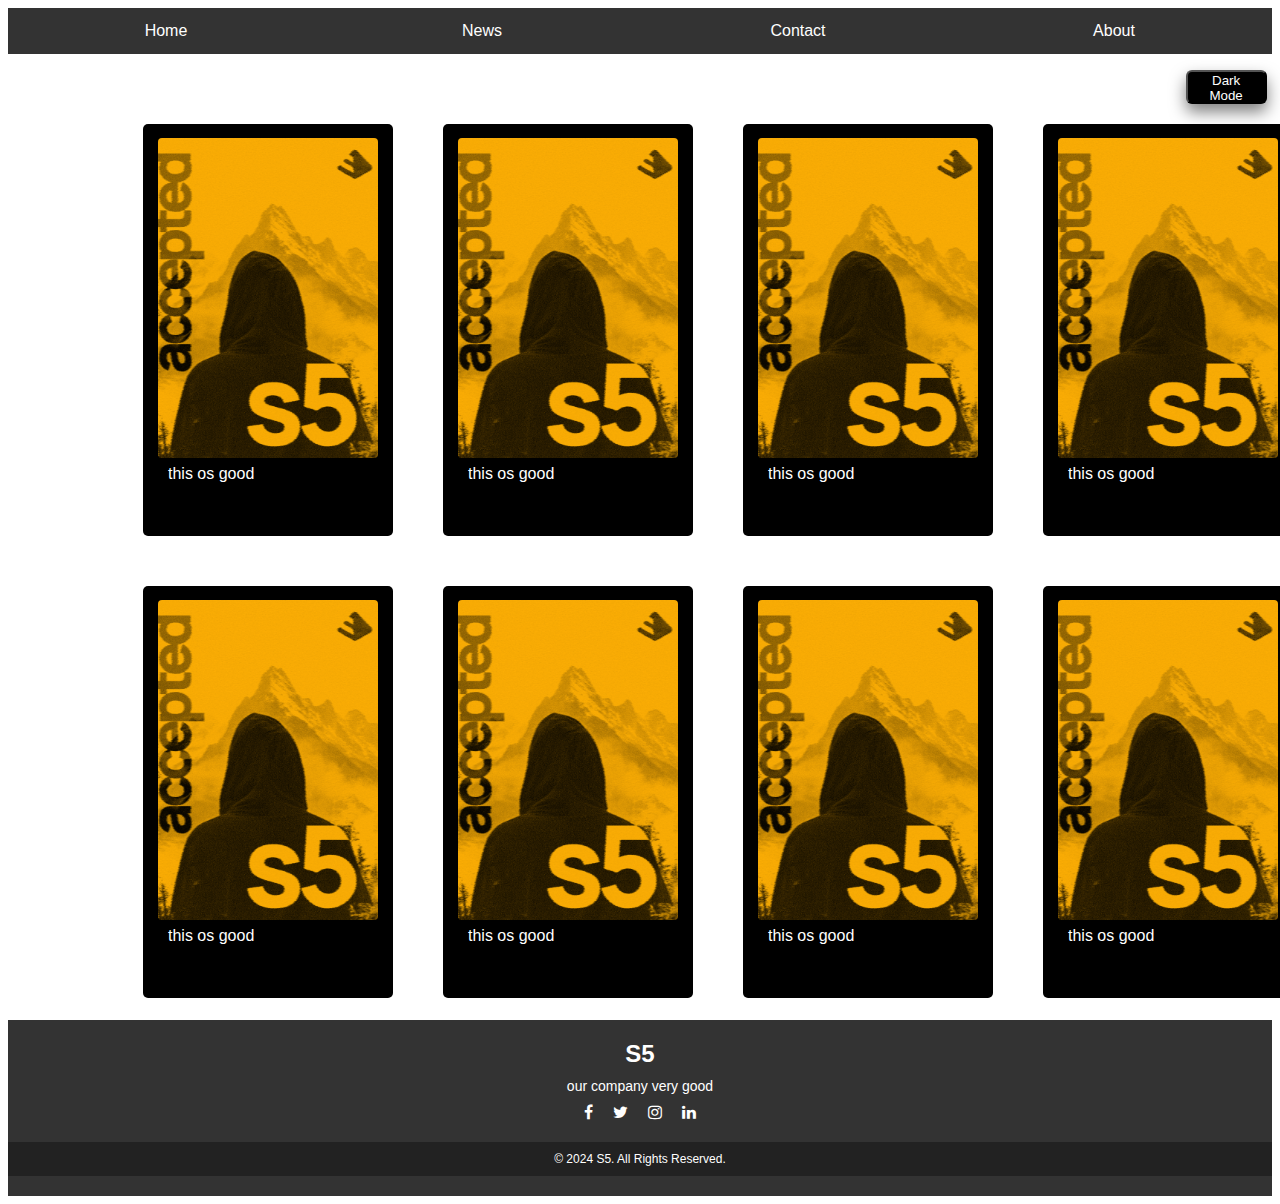
==== index.html @ f8d155e3 "this is my first commit from skill musuem" ====
<!DOCTYPE html>
<html lang="en">
<head>
    <meta charset="UTF-8">
    <meta name="viewport" content="width=device-width, initial-scale=1.0">
    <title>Document</title>
    <link rel="stylesheet" href="style.css">
    <link rel="stylesheet" href="https://cdnjs.cloudflare.com/ajax/libs/font-awesome/4.7.0/css/font-awesome.min.css">
    <script>
    function myfunction(){
      document.getElementById("demo").classList.toggle("show");
    }
    function myfunction() {
        var allElement = document.getElementById("all");
        allElement.style.backgroundColor = "black";
        var textElements = allElement.getElementsByTagName("p");
        for (var i = 0; i < textElements.length; i++) {
            textElements[i].style.color = "white";
        }
        var navElement = document.getElementById("nabb");
        navElement.style.backgroundColor = "white";
        var navLinks = navElement.getElementsByTagName("a");
        for (var i = 0; i < navLinks.length; i++) {
            navLinks[i].style.color = "black";
        }
        var cardElements = document.getElementsByClassName("card");
        for (var i = 0; i < cardElements.length; i++) {
            cardElements[i].style.backgroundColor = "white";
        }
        var cardtextElement = document.getElementsByClassName("txt");
        for (var i = 0; i<cardtextElement.length;i++){
          cardtextElement[i].style.color="black";
        }
    }
    </script>
</head>
<body id="all">
    <ul id="nabb" class="navbar">
        <li><a href="#home">Home</a></li>
        <li><a href="#news">News</a></li>
        <li><a href="#contact">Contact</a></li>
        <li><a href="#about">About</a></li>
    </ul>
  <div class="faf">
      <button>
    <i onclick="myfunction()" style="font-size:24px" class="fa">&#xf0c9;</i>
      </button>
    <div id="demo" class="down">
      <a href="#home">Home</a>
      <a href="#news">News</a>
      <a href="#contact">Contact</a>
      <a href="#about">About</a>
    </div>

  </div>
<div class="cards">
<div id="crad" class="card">
    <img src="a_gaudmire_1.png" alt="Game 1">
    <p  class="txt">this os good</p>
</div>
<div id="crad" class="card">
  <img src="a_gaudmire_1.png" alt="Game 1">
  <p  class="txt">this os good</p>
</div>
<div id="crad" class="card">
  <img src="a_gaudmire_1.png" alt="Game 1">
  <p  class="txt">this os good</p>
</div>
<div id="crad" class="card">
  <img src="a_gaudmire_1.png" alt="Game 1">
  <p  class="txt">this os good</p>
</div>
<div id="crad" class="card">
  <img src="a_gaudmire_1.png" alt="Game 1">
  <p  class="txt">this os good</p>
</div>
<div id="crad" class="card">
  <img src="a_gaudmire_1.png" alt="Game 1">
  <p  class="txt">this os good</p>
</div>
<div id="crad" class="card">
  <img src="a_gaudmire_1.png" alt="Game 1">
  <p  class="txt">this os good</p>
</div>
<div id="crad" class="card">
  <img src="a_gaudmire_1.png" alt="Game 1">
  <p  class="txt">this os good</p>
</div>

</div>   
</div>
<div class="buth">
  <BUTton onclick="myfunction()">
    Dark Mode
  </BUTton>
</div>
<footer>
  <div class="footer-content">
      <h3>S5</h3>
      <p>our company very good</p>
      <ul class="socials">
          <li><i class="fa fa-facebook"></i></li>
          <li><i class="fa fa-twitter"></i></li>
          <li><i class="fa fa-instagram"></i></li>
          <li><i class="fa fa-linkedin"></i></li>
      </ul>
  </div>
  <div class="footer-bottom">
      <p>&copy; 2024 S5. All Rights Reserved.</p>
  </div>
</footer>

</body>
</html>
---- style.css ----
body ul {
  margin: 0;
  padding: 0;
  box-sizing: border-box;
  
}

body {
  font-family: Arial, sans-serif;
  overflow-x: hidden;
}

.navbar {
  list-style-type: none;
  background-color: #333;
  overflow: hidden;
  width: 100%;
}

.navbar li {
  float: left;
  width: 25%; 
  text-align: center;
}

.navbar li a {
  display: block;
  color: white;
  padding: 14px 16px;
  text-decoration: none;
}

.navbar li a:hover {
  background-color: #111;
}
.faf{
  display: none;
}
.faf a{
  color: black;
  padding: 12px 16px;
  text-decoration: none;
  display: block;
}

.down{
  display: none;
  position: absolute;
  background-color: #f1f1f1;
  min-width: 160px;
  overflow: auto;
  box-shadow: 0px 8px 16px 0px rgba(0,0,0,0.2);
  z-index: 1;
}
.show {display: block;}
.cards{
  display: grid;
  grid-template-columns: repeat(4, 1fr); 
  gap: 50px;
  padding: 20px;
  margin-left: 115px; 
  margin-right:90px;
  margin-top: 50px;
  margin-bottom: 2px;
  
}
.card{
  background-color: black;
  border-radius: 5px;
  padding: 20px;
  width:200px;
  height:300px;
  position: relative;
  border: 5px solid transparent; 
  transition: border-color 0.8s ease; 
  padding-bottom: 82px;

}
.card img{
  position: absolute;
  width:220px;
  height:320px;  
  left: 10px;
  top: 9px;
  border-radius:4px ;
  object-fit: cover;
}
.txt{
    color: white;
    top: 320px;
    position: absolute;
  }
.footer{
  position: absolute;
  bottom: 0%;
  width: 100%;
  height: 30px;
  color: black;
}
.buth button {
  position: absolute;
  margin-top: -950px;
  margin-left: 92%;
  color: white;
  background-color: black;
  border-radius: 6px;
  width: 81px;
  height: 34px;
  box-shadow:0px 8px 16px 0px rgba(0,0,0,0.5) ;
}
  

@media screen and (max-width: 500px) {
  .navbar li {
      float: none;
      width: 100%; 
      display: none;
  }
  .faf{
    display: block;
    float:none;
  }
  .cards{
    grid-template-columns: repeat(1, 1fr); 
  }
}
footer {
  background-color: #333;
  color: white;
  text-align: center;
  padding: 20px 0;
}

.footer-content {
  max-width: 1200px;
  margin: auto;
}

.footer-content h3 {
  margin: 0;
  font-size: 24px;
  font-weight: 600;
}

.footer-content p {
  margin: 10px 0;
  font-size: 14px;
}

.footer-content .socials {
  list-style: none;
  padding: 0;
  display: flex;
  justify-content: center;
}

.footer-content .socials li {
  margin: 0 10px;
}

.footer-content .socials a {
  color: white;
  font-size: 20px;
  text-decoration: none;
  transition: color 0.3s ease;
}

.footer-content .socials a:hover {
  color: #ff6347; /* Example color on hover */
}

.footer-bottom {
  background-color: #222;
  padding: 10px 0;
  margin-top: 20px;
}

.footer-bottom p {
  margin: 0;
  font-size: 12px;
}
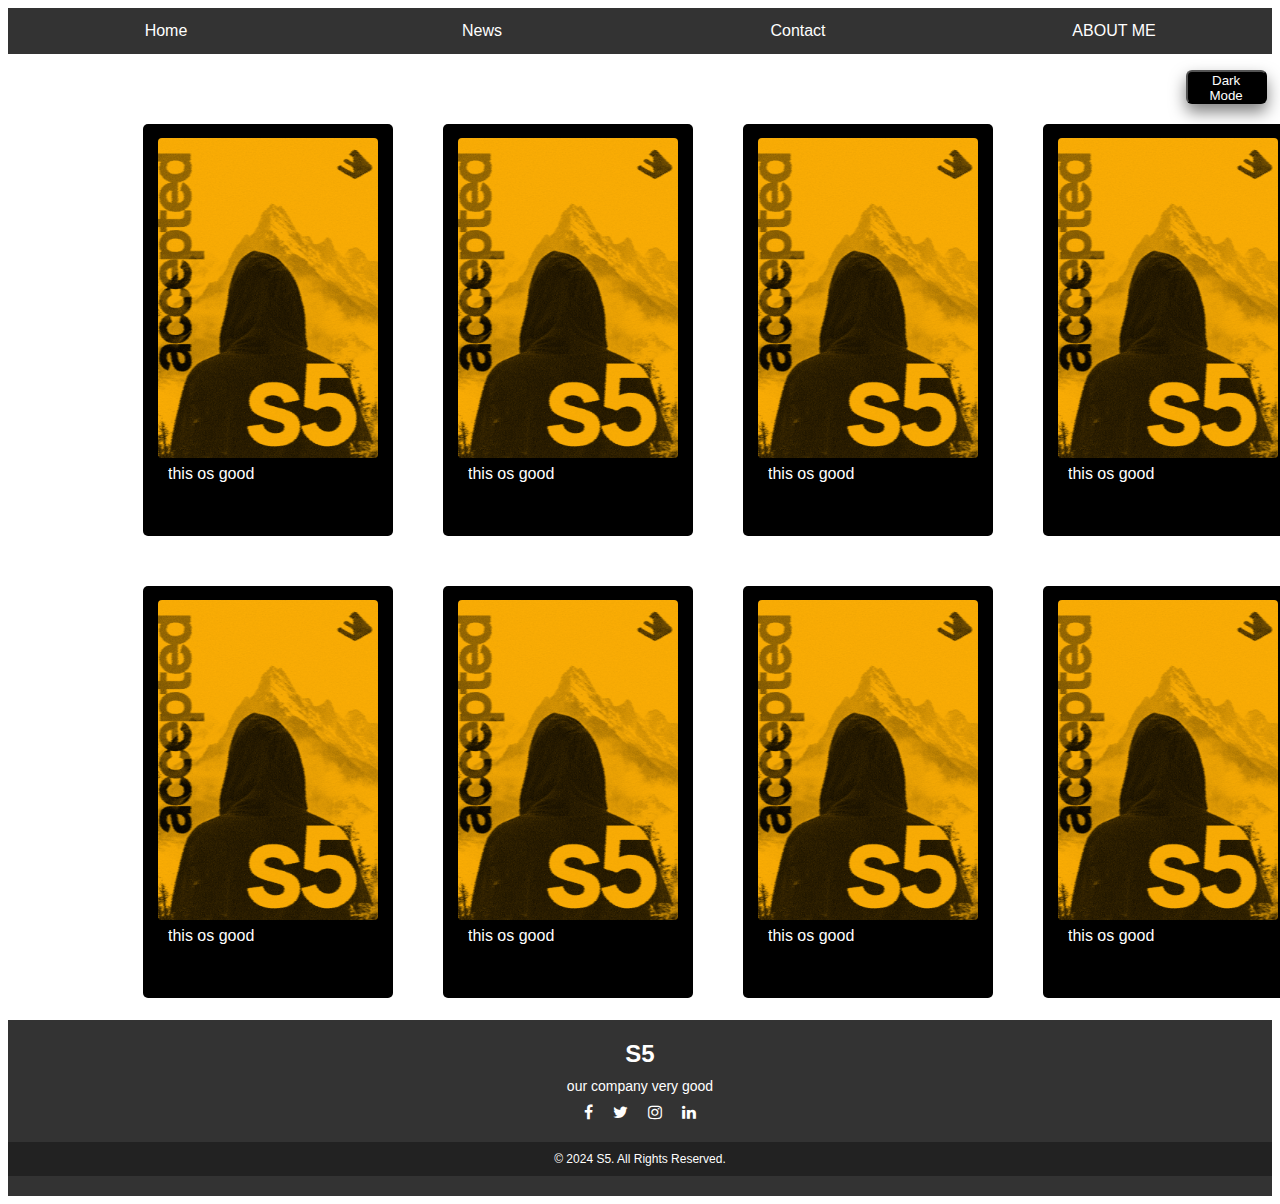
==== commit 862bae29: "changed" ====
--- a/index.html
+++ b/index.html
@@ -39,7 +39,7 @@
         <li><a href="#home">Home</a></li>
         <li><a href="#news">News</a></li>
         <li><a href="#contact">Contact</a></li>
-        <li><a href="#about">About</a></li>
+        <li><a href="#about">ABOUT ME</a></li>
     </ul>
   <div class="faf">
       <button>
